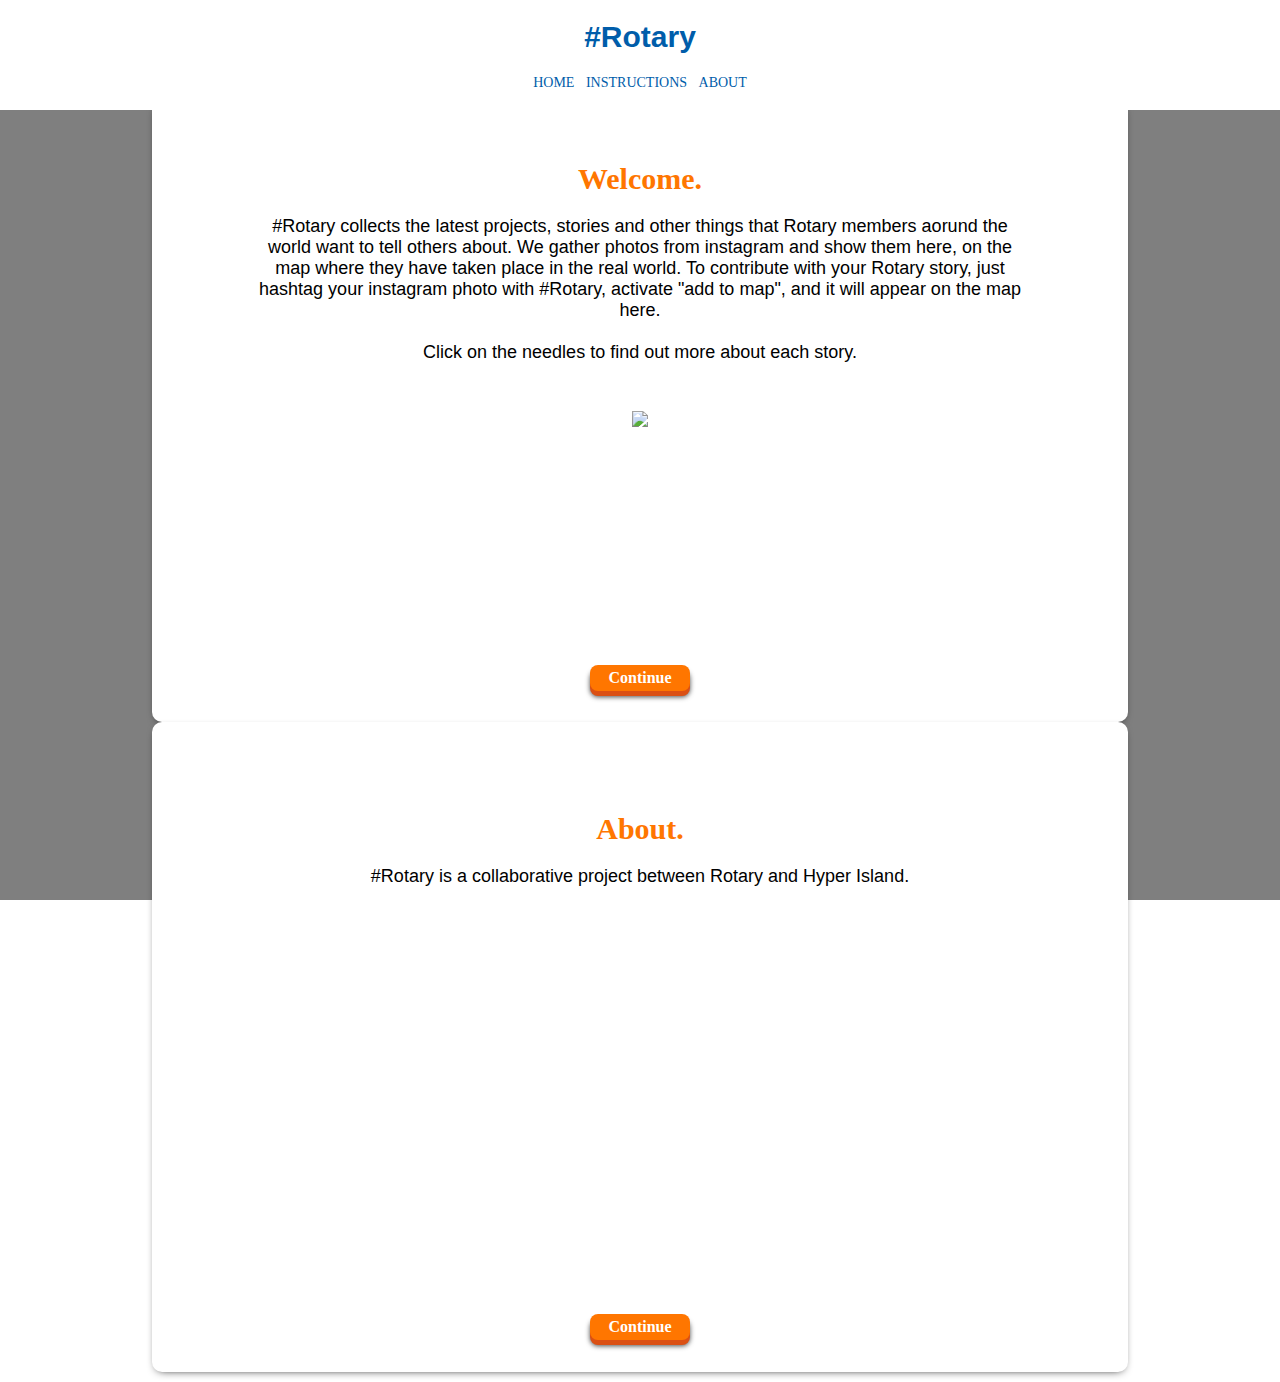
==== index.html @ cbc40d53 "Update" ====
<!DOCTYPE html>
<html> 
<head> 
  <meta http-equiv="content-type" content="text/html; charset=UTF-8" /> 
  <title>#Rotary</title> 
  <link rel="stylesheet" type="text/css" href="stylesheets/fonts.css" />
  <link rel="stylesheet" href="stylesheets/main.css" />
  <script src="http://ajax.aspnetcdn.com/ajax/jQuery/jquery-1.10.1.min.js"></script>
  <script src="https://maps.googleapis.com/maps/api/js?v=3.exp&sensor=true"></script>
  <script src='js/app.js' type='text/javascript' charset='utf-8'></script>
  <base target="_blank">
</head> 
<body>

<div id="pageWrap">

  <div id="header">

    <div id="logo">#Rotary</div>
    
  </div>

  <div id="dropdown">
    <ul id="menu">
      <li id="home">HOME</li>
      <li id="instructions">INSTRUCTIONS</li>
      <li id="about">ABOUT</li>
    </ul>
  </div>

  <div id="box">
    <div id="textBox">
    <h1>Welcome.</h1>
    <p>#Rotary collects the latest projects, stories and other things that Rotary members aorund the world want to tell others about. We gather photos from instagram and show them here, on the map where they have taken place in the real world. To contribute with your Rotary story, just hashtag your instagram photo with #Rotary, activate "add to map", and it will appear on the map here.

    <br><br>Click on the needles to find out more about each story.</p>

    <img src="images/RotaryLogo.png">

    </div>

    <div class="buttonBox2">
      <!--<button id="more">More</button>-->
      <a class="button" id="continueButton" href="javascript:void(0);">Continue</a>
    </div>
  </div>

  <div id="aboutBox">
    <div id="textBox">
    <h1>About.</h1>

    <p>#Rotary is a collaborative project between Rotary and Hyper Island.

    </div>

    <div class="buttonBox2">
      <!--<button id="more">More</button>-->
      <a class="button" id="backButton" href="javascript:void(0);">Continue</a>
    </div>
  </div>



<div id="buttonBox">
  <!--<button id="more">More</button>-->
  <a class="button" id="moreButton" href="javascript:void(0);">More</a>
</div>

<div id="opacBox"></div>

<div id="mapWrap">
  <div id="map"></div>
</div>

</div>
</body>
</html>
---- stylesheets/main.css ----
html{
	font-family: Myriad Pro, Helvetica, Arial, sans serif;
	font-size: 30px;
	color: #000;
}

body{
	margin: 0px;
}

h1{
	font-family: "lavanderia_regular";
	color: #ff7600;
	font-size: 1em;
}

h2{
	font-size: 22px;
}

h3{
	font-family: "museo700";
	font-size: 1.5em;
}

h4{
	font-family: nexa_boldregular;
	font-size: 0.5em;
}

p{
	font-size: 0.6em;
	padding:0px;
}

p2{
	font-family: nexa_boldregular;
	font-size: 1em;
}

p3{
	font-family: nexa_lightregular;
	font-size: 1.1em;
}

p4{
	font-family: "lavanderia_regular";
	font-family: 2em;
	color: #222933;	
}

ul{
	font-family: "museo300";
	list-style-type: none;
	font-size: 14px;
	padding: 0px;
	padding-top: 5px;
	margin: 0px;
	color: #005daa;
}

li{
	display:inline;
	padding-left: 4px;
	padding-right: 4px;
}

#header{
	width: 100%;
	height: 70px;
	background-color: #ffffff;
	z-index: 3;
	position: relative;

	text-align: center;
	/* Inner shadow */
	/*-moz-box-shadow:    inset 0 0 4px #000000;
    -webkit-box-shadow: inset 0 0 4px #000000;
    box-shadow:         inset 0 0 4px #000000;*/
    /* Drop Shadow : Horisontell, vertical, blur radius, spread radius, color; */
    /*-moz-box-shadow:    0px 3px 10px 2px #7c7c7c;
    -webkit-box-shadow: 0px 3px 10px 2px #7c7c7c;
    box-shadow:         0px 3px 10px 2px #7c7c7c;*/

}

#logo {
	padding-top: 20px;
	font-weight: bold;
	color: #005daa;
}

#dropdown{
	width: 100%;
	height: 40px;
	background-color: #ffffff;
	z-index: 3;
	position: relative;
	text-align: center;
}

#home:hover{
	opacity: 0.5;
	cursor: pointer;
}

#instructions:hover{
	opacity: 0.5;
	cursor: pointer;
}

#about:hover{
	opacity: 0.5;
	cursor: pointer;
}

#box {
	text-align: center;
	width: 70%;
	height: 570px;
	top: -10px;
	margin: auto;
	position: relative;
	background-color: white;
	z-index: 2;
	padding: 40px;
	padding-top: 12px;

	-moz-box-shadow:    0px 3px 10px -5px #000;
    -webkit-box-shadow: 0px 3px 10px -5px #000;
    box-shadow:         0px 3px 10px -5px #000;

    -moz-border-radius: 10px;
    -webkit-border-radius: 10px;
	border-radius: 10px;
}

#aboutBox {
	text-align: center;
	width: 70%;
	height: 570px;
	top: -10px;
	margin: auto;
	position: relative;
	background-color: white;
	z-index: 2;
	padding: 40px;

	-moz-box-shadow:    0px 3px 10px -5px #000;
    -webkit-box-shadow: 0px 3px 10px -5px #000;
    box-shadow:         0px 3px 10px -5px #000;

    -moz-border-radius: 10px;
    -webkit-border-radius: 10px;
	border-radius: 10px;
}

#textBox{
	padding-left: 60px;
	padding-right: 60px;
	padding-top: 30px;
}

#textBox img {
	margin-top: 30px;
	max-width: 180px;
}

#buttonBox{
	width: 100px;
	z-index: 1;
	position: absolute;
	bottom: 11.5%;
	left: 50%;
	margin-left: -50px;
}

.buttonBox2{
	width: 100px;
	z-index: 1;
	position: absolute;
	bottom: 5%;
	left: 50%;
	margin-left: -50px;
}

#more{
	width: 60px;
}

.button {
	position: relative;
    color: rgba(255,255,255,1);
    text-decoration: none;
    background-color: #ff7600;
    font-family: 'Museo';
    font-weight: 700;
    font-size: 16px;
    display: block;
    padding: 4px;
    -webkit-border-radius: 8px;
    -moz-border-radius: 8px;
    border-radius: 8px;
    -webkit-box-shadow: 0px 5px 0px rgba(219,80,20,1), 0px 6px 5px rgba(0,0,0,.7);
    -moz-box-shadow: 0px 5px 0px rgba(219,80,20,1), 0px 6px 5px rgba(0,0,0,.7);
    box-shadow: 0px 5px 0px rgba(219,80,20,1), 0px 6px 5px rgba(0,0,0,.7);
    /*margin: 100px auto;
	width: 160px;*/
	text-align: center;
	
	/*-webkit-transition: all .1s ease;
	-moz-transition: all .1s ease;
	-ms-transition: all .1s ease;
	-o-transition: all .1s ease;
	transition: all .1s ease;*/
}

.button:active {
    -webkit-box-shadow: 0px 2px 0px rgba(219,31,5,1), 0px 2px 4px rgba(0,0,0,.9);
    -moz-box-shadow: 0px 2px 0px rgba(219,31,5,1), 0px 2px 4px rgba(0,0,0,.9);
    box-shadow: 0px 2px 0px rgba(219,31,5,1), 0px 2px 4px rgba(0,0,0,.9);
    position: relative;
    top: 6px;
}

#opacBox {
        /*height: 100%;
        margin: 0px;
        padding: 0px;*/
        background-color: black;
        opacity: 0.5;
        position: absolute;
		width: 100%; /*frame: width: 96%;*/
		height: 100%;  /*frame: width: 96%;*/
		top: 0px;
		left: 0%;  /*frame: width: 2%;*/
		z-index: 1;
      }

#mapWrap{
}

#map {
        /*height: 100%;
        margin: 0px;
        padding: 0px;*/
        position: absolute;
		width: 100%; /*frame: width: 96%;*/
		height: 100%;  /*frame: width: 96%;*/	
		top: 0px;
		left: 0%;  /*frame: width: 2%;*/
		z-index: 0;
      }

.infoWindow {
	text-align: center;
	font-size: 20px;
}
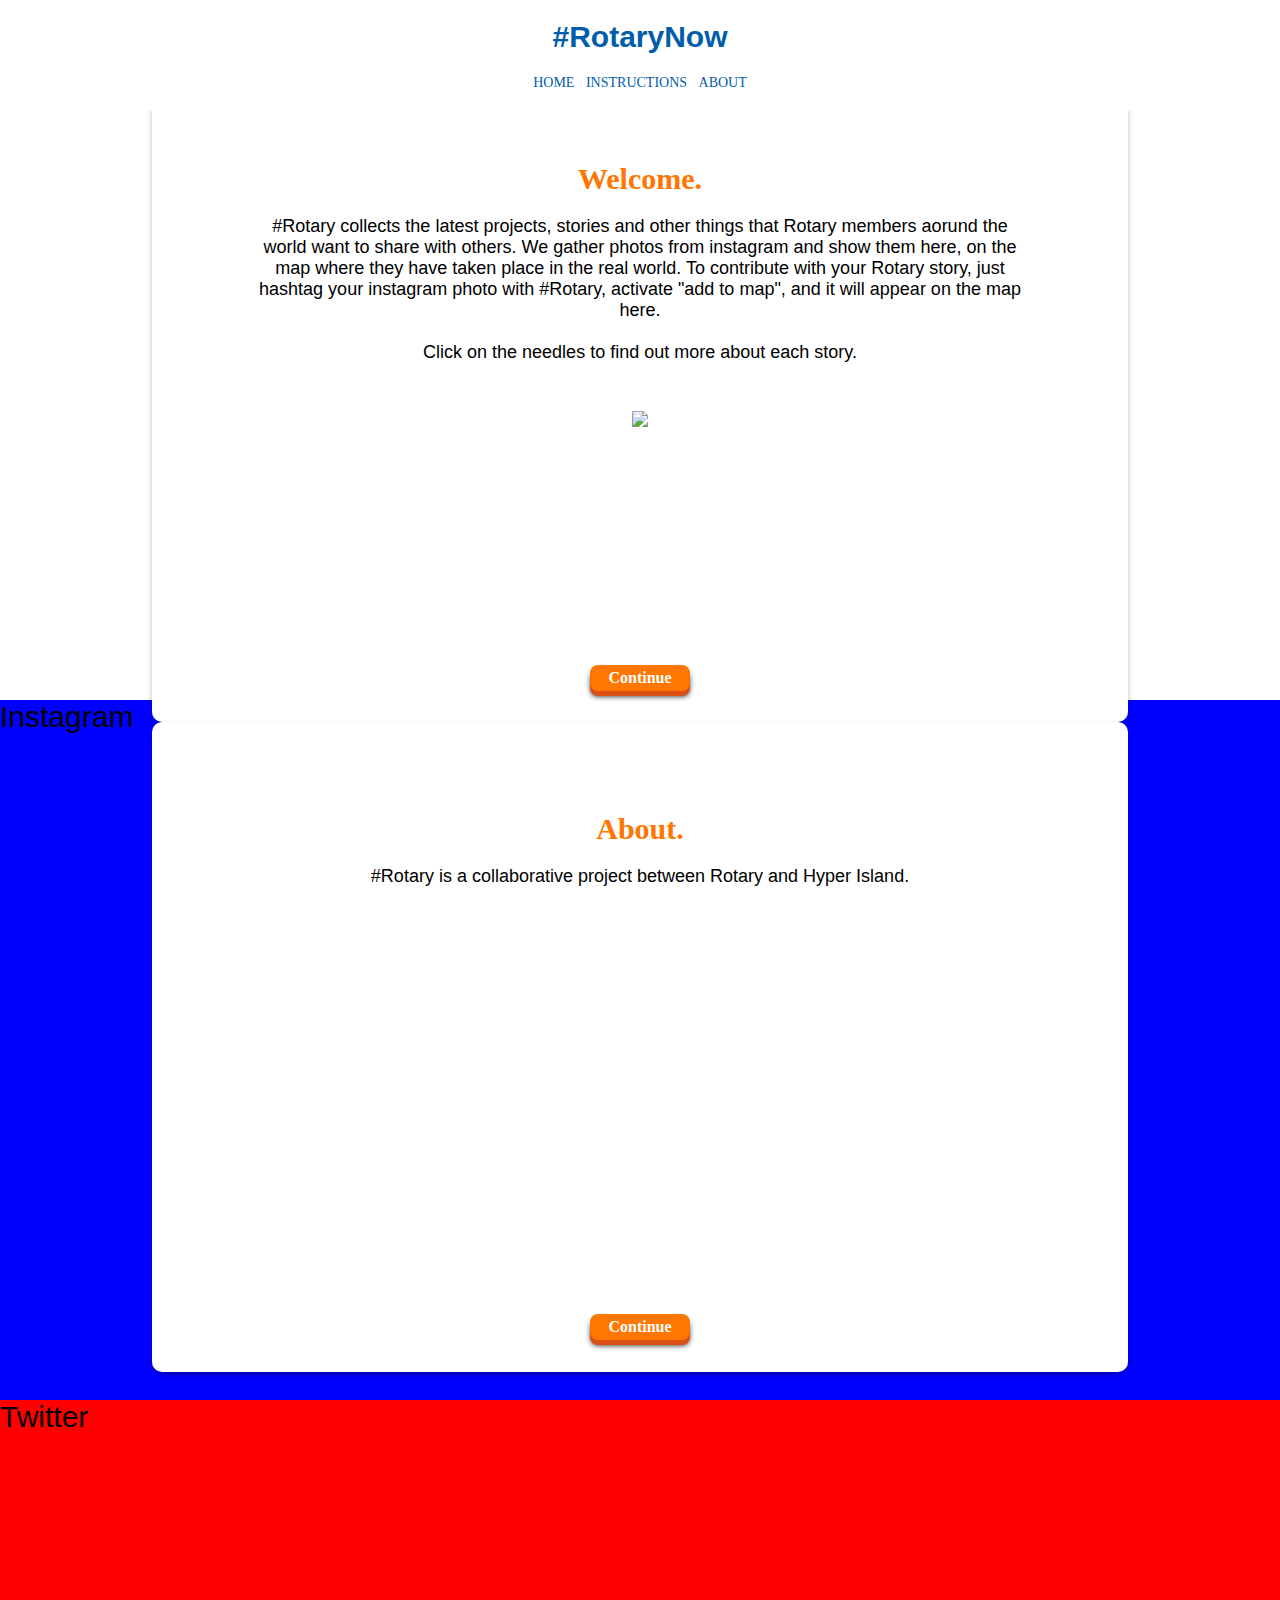
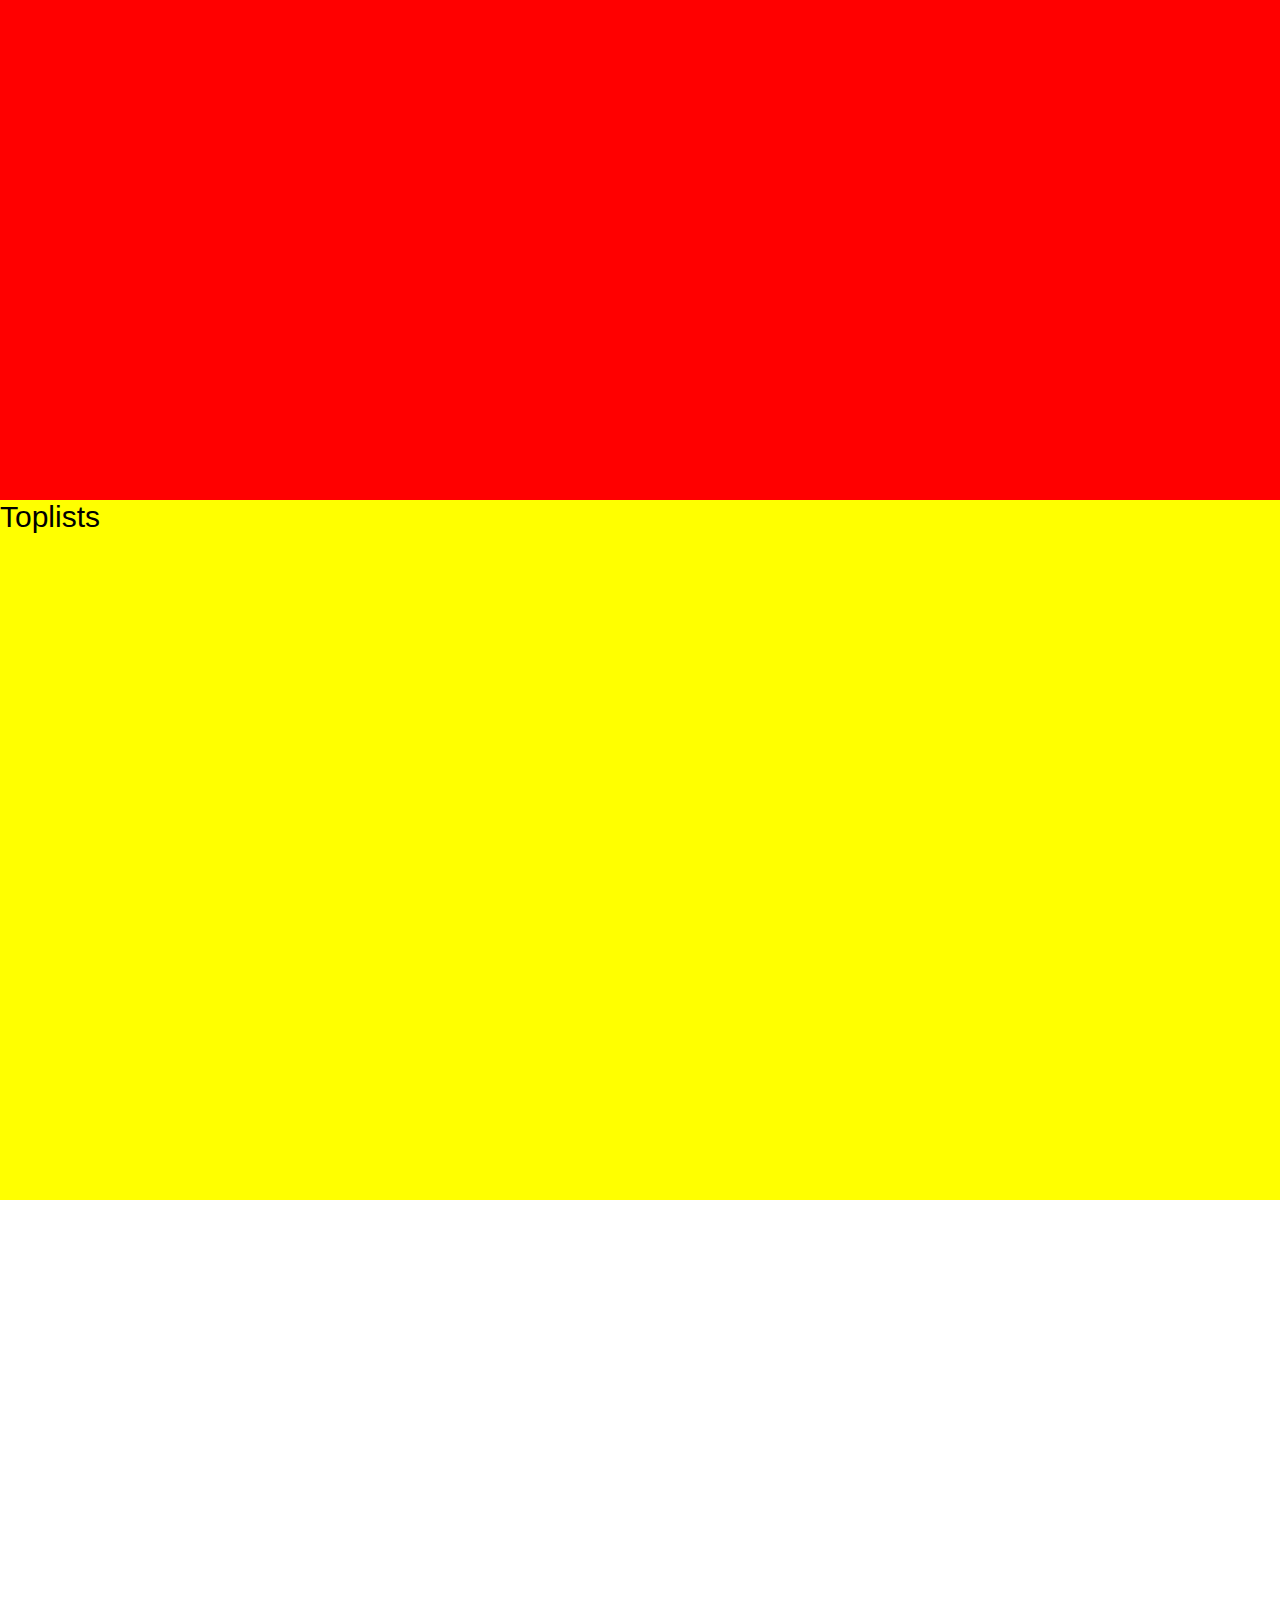
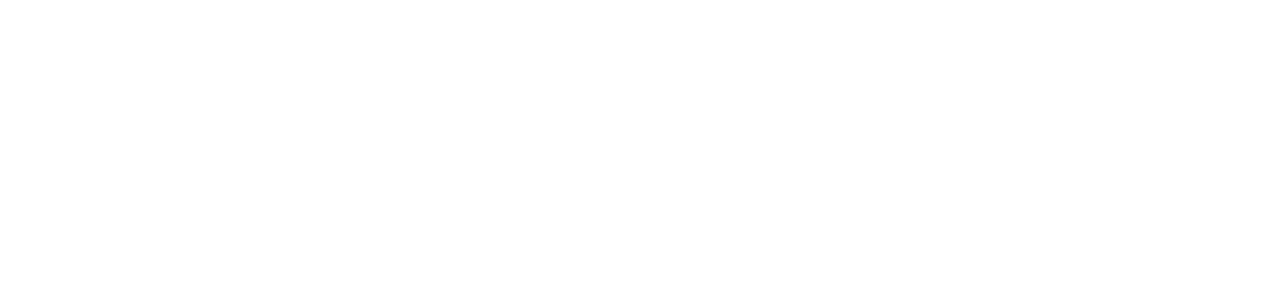
==== commit d542ded9: "Merge pull request #1 from TYGwyneth/gh-pages" ====
--- a/index.html
+++ b/index.html
@@ -2,7 +2,7 @@
 <html> 
 <head> 
   <meta http-equiv="content-type" content="text/html; charset=UTF-8" /> 
-  <title>#Rotary</title> 
+  <title>#RotaryNow</title> 
   <link rel="stylesheet" type="text/css" href="stylesheets/fonts.css" />
   <link rel="stylesheet" href="stylesheets/main.css" />
   <script src="http://ajax.aspnetcdn.com/ajax/jQuery/jquery-1.10.1.min.js"></script>
@@ -16,7 +16,7 @@
 
   <div id="header">
 
-    <div id="logo">#Rotary</div>
+    <div id="logo">#RotaryNow</div>
     
   </div>
 
@@ -31,7 +31,7 @@
   <div id="box">
     <div id="textBox">
     <h1>Welcome.</h1>
-    <p>#Rotary collects the latest projects, stories and other things that Rotary members aorund the world want to tell others about. We gather photos from instagram and show them here, on the map where they have taken place in the real world. To contribute with your Rotary story, just hashtag your instagram photo with #Rotary, activate "add to map", and it will appear on the map here.
+    <p>#Rotary collects the latest projects, stories and other things that Rotary members aorund the world want to share with others. We gather photos from instagram and show them here, on the map where they have taken place in the real world. To contribute with your Rotary story, just hashtag your instagram photo with #Rotary, activate "add to map", and it will appear on the map here.
 
     <br><br>Click on the needles to find out more about each story.</p>
 
@@ -66,12 +66,28 @@
   <a class="button" id="moreButton" href="javascript:void(0);">More</a>
 </div>
 
-<div id="opacBox"></div>
+<!-- <div id="opacBox"></div> -->
 
 <div id="mapWrap">
   <div id="map"></div>
 </div>
 
+<div class="sectionWrap">
+  <div id="instagramWrap">Instagram
+  </div>
+</div>
+
+<div class="sectionWrap">
+  <div id="twitterWrap">Twitter
+  </div>
+</div>
+
+<div class="sectionWrap">
+  <div id="toplistWrap">Toplists
+  </div>
+</div>
+
+
 </div>
 </body>
 </html>--- a/stylesheets/main.css
+++ b/stylesheets/main.css
@@ -21,7 +21,8 @@
 
 h3{
 	font-family: "museo700";
-	font-size: 1.5em;
+	font-size: 1.2em;
+	padding: 0px;
 }
 
 h4{
@@ -35,13 +36,13 @@
 }
 
 p2{
-	font-family: nexa_boldregular;
+	
 	font-size: 1em;
 }
 
 p3{
-	font-family: nexa_lightregular;
-	font-size: 1.1em;
+	
+	font-size: 0.8em;
 }
 
 p4{
@@ -171,7 +172,8 @@
 	width: 100px;
 	z-index: 1;
 	position: absolute;
-	bottom: 11.5%;
+	/*bottom: 5%;*/
+	top: 650px;
 	left: 50%;
 	margin-left: -50px;
 }
@@ -181,6 +183,7 @@
 	z-index: 1;
 	position: absolute;
 	bottom: 5%;
+	/*top: 650px;*/
 	left: 50%;
 	margin-left: -50px;
 }
@@ -232,7 +235,7 @@
         opacity: 0.5;
         position: absolute;
 		width: 100%; /*frame: width: 96%;*/
-		height: 100%;  /*frame: width: 96%;*/
+		height: 700px;  /*frame: width: 96%;*/
 		top: 0px;
 		left: 0%;  /*frame: width: 2%;*/
 		z-index: 1;
@@ -247,7 +250,7 @@
         padding: 0px;*/
         position: absolute;
 		width: 100%; /*frame: width: 96%;*/
-		height: 100%;  /*frame: width: 96%;*/	
+		height: 700px;  /*frame: width: 96%;*/	
 		top: 0px;
 		left: 0%;  /*frame: width: 2%;*/
 		z-index: 0;
@@ -258,3 +261,32 @@
 	font-size: 20px;
 }
 
+/* SECTIONS */
+
+.sectionWrap {
+	height: 700px;
+}
+
+#instagramWrap {
+	position: absolute;
+	top: 700px;
+	background-color: blue;
+	height: 700px;
+	width: 100%;
+}
+
+#twitterWrap {
+	position: absolute;
+	top: 1400px;
+	height: 700px;
+	width: 100%;
+	background-color: red;
+}
+
+#toplistWrap {
+	position: absolute;
+	top: 2100px;
+	height: 700px;
+	width: 100%;
+	background-color: yellow;
+}
